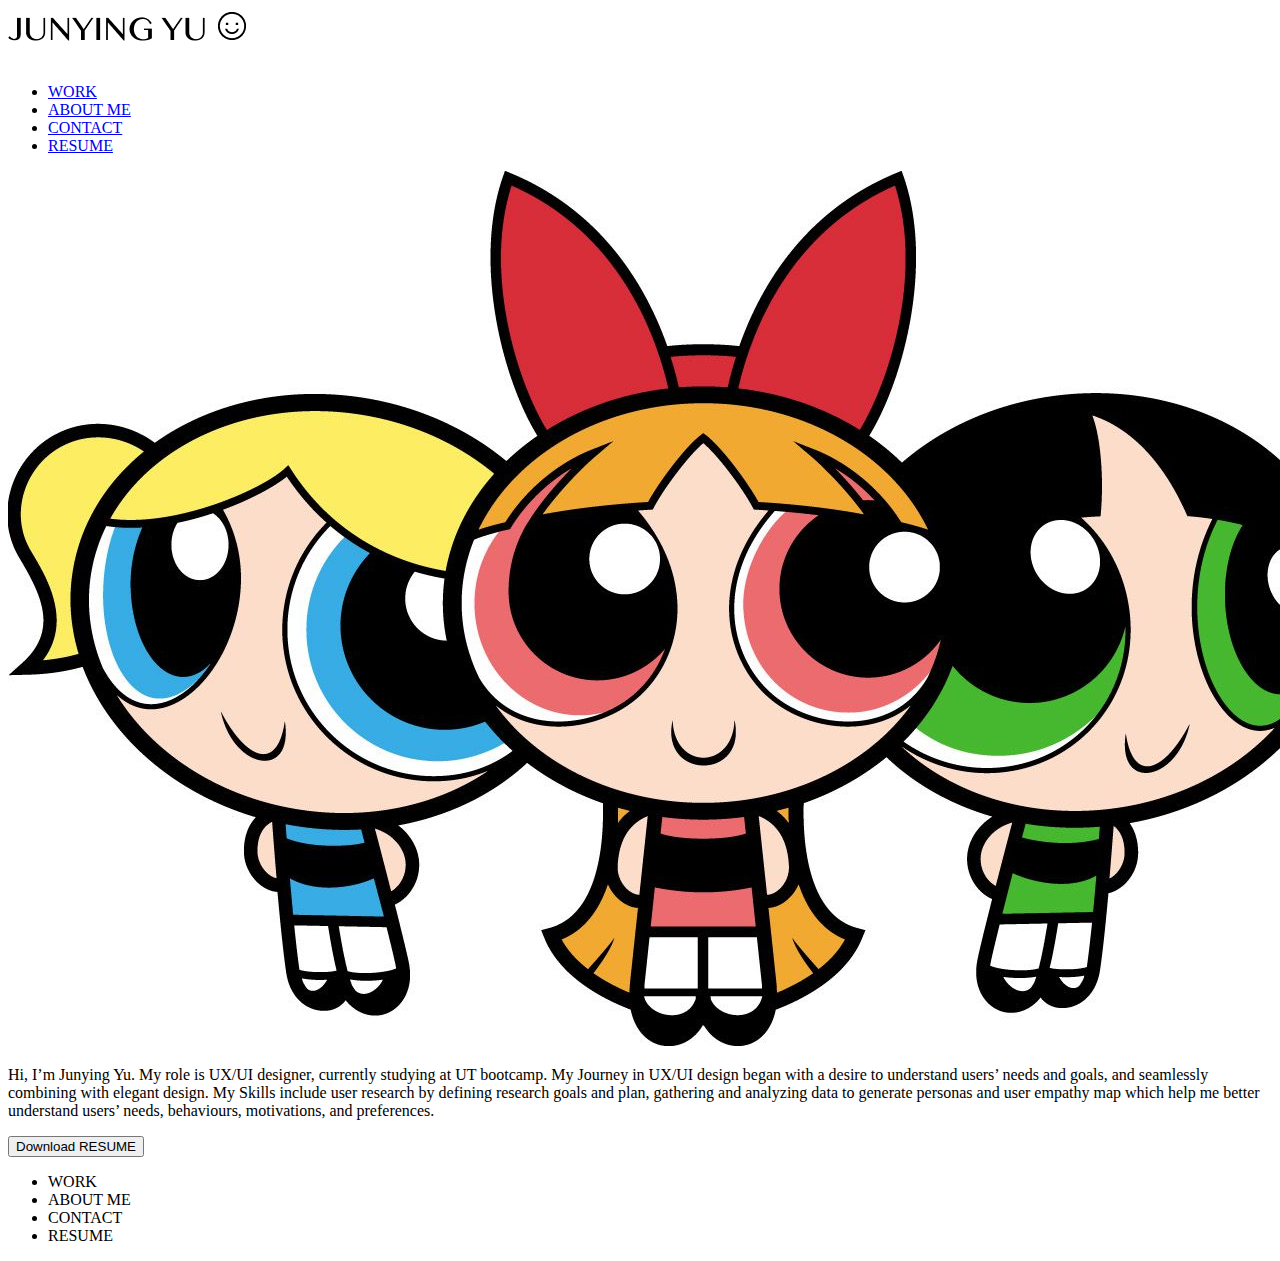
==== index.html @ 0e48167c "index" ====
<!DOCTYPE html>
<html>
    <head>
        <title>Portfolio</title>
  <link href="css/index.css" rel="stylesheet" type="text/css">
    </head>
    <body>
        <header class="navigation">
            <div class="inline-block logo">
                <img src="images/logo.png">
            </div>
            <nav class="inline-block">
                <ul>
                    <li class="inline-block"><a href="#work">WORK</a></li>
                    <li class="inline-block"><a href="#about">ABOUT ME</a></li>
                    <li class="inline-block"><a href="#contact">CONTACT</a></li>
                    <li class="inline-block"><a href="#resume">RESUME</a></li>
                </ul>
            </nav>
        </header>
        <section class="heroImg">
            <div class="content">
                <img src="images/self.jpeg">
                <p>Hi, I’m Junying Yu. My role is UX/UI designer, currently studying at UT bootcamp. My Journey in UX/UI design began with a desire to understand users’ needs and goals, and seamlessly combining with elegant design. 

                    My Skills include user research by defining research goals and plan, gathering and analyzing data to generate personas and user empathy map which help me better understand users’ needs, behaviours, motivations, and preferences.</p>
                    <button>Download RESUME</button>
            </div>
        </section>
        <footer>
            <ul>
                <li class="inline-block">WORK</li>
                <li class="inline-block">ABOUT ME</li>
                <li class="inline-block">CONTACT</li>
                <li class="inline-block">RESUME</li>
            </ul>
        </footer>
    </body>
</html>
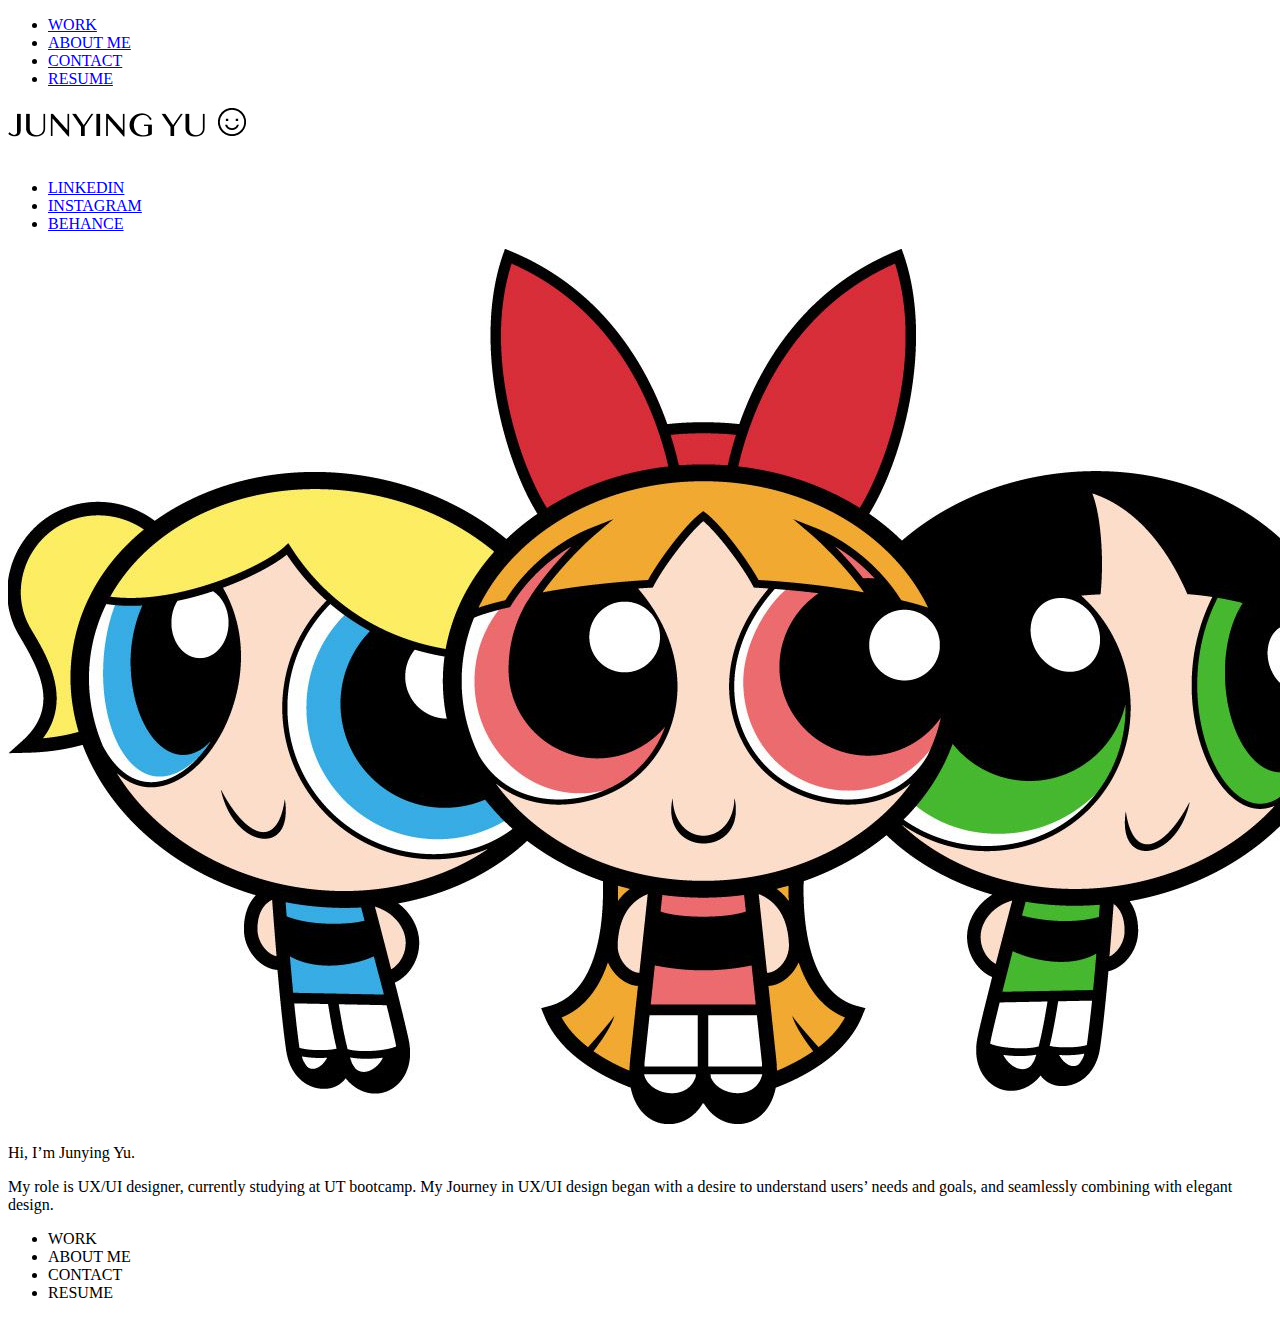
==== commit cc7bb8cf: "update" ====
--- a/index.html
+++ b/index.html
@@ -1,39 +1,54 @@
 <!DOCTYPE html>
 <html>
-    <head>
-        <title>Portfolio</title>
-  <link href="css/index.css" rel="stylesheet" type="text/css">
-    </head>
+<head>
+  <title>Portfolio</title>
+  <link href="https://fonts.googleapis.com/css2?family=Open+Sans&display=swap" rel="stylesheet">
+  <link href="css/index 2.css" rel="stylesheet">
+</head>
     <body>
         <header class="navigation">
+          <div class="row-fluid">
+            <nav class="inline-block">
+              <ul>
+                <li class="inline-block"><a href="#work">WORK</a></li>
+                <li class="inline-block"><a href="#about">ABOUT ME</a></li>
+                <li class="inline-block"><a href="#contact">CONTACT</a></li>
+                <li class="inline-block"><a href="#resume">RESUME</a></li>
+              </ul>
+            </nav>
             <div class="inline-block logo">
                 <img src="images/logo.png">
             </div>
-            <nav class="inline-block">
-                <ul>
-                    <li class="inline-block"><a href="#work">WORK</a></li>
-                    <li class="inline-block"><a href="#about">ABOUT ME</a></li>
-                    <li class="inline-block"><a href="#contact">CONTACT</a></li>
-                    <li class="inline-block"><a href="#resume">RESUME</a></li>
-                </ul>
+            <nav 1 class="inline-block">
+                <ul 1>
+                    <li 1 class="inline-block"><a href="#linkedin">LINKEDIN</a></li>
+                    <li 1 class="inline-block"><a href="#instagram">INSTAGRAM</a></li>
+                    <li 1 class="inline-block"><a href="behance">BEHANCE</a></li>
+                </ul 1>
             </nav>
+           </div>
         </header>
         <section class="heroImg">
-            <div class="content">
+            <div class="pic">
                 <img src="images/self.jpeg">
-                <p>Hi, I’m Junying Yu. My role is UX/UI designer, currently studying at UT bootcamp. My Journey in UX/UI design began with a desire to understand users’ needs and goals, and seamlessly combining with elegant design. 
-
-                    My Skills include user research by defining research goals and plan, gathering and analyzing data to generate personas and user empathy map which help me better understand users’ needs, behaviours, motivations, and preferences.</p>
-                    <button>Download RESUME</button>
             </div>
         </section>
-        <footer>
+        <section class="content">
+            <div class="name">
+                <p>Hi, I’m Junying Yu.</p>
+            </div>
+        </section>
+        <section class="aboutme">
+            <div class="body">
+                <p>My role is UX/UI designer, currently studying at UT bootcamp. My Journey in UX/UI design began with a desire to understand users’ needs and goals, and seamlessly combining with elegant design.</p>
+            </div>
+        </section>
+        <section class="footer">
             <ul>
-                <li class="inline-block">WORK</li>
-                <li class="inline-block">ABOUT ME</li>
-                <li class="inline-block">CONTACT</li>
-                <li class="inline-block">RESUME</li>
+                <li class="inline-block"><a href="#work"></a>WORK</li>
+                <li class="inline-block"><a href="#aboutme"></a>ABOUT ME</li>
+                <li class="inline-block"><a href="#contact"></a>CONTACT</li>
+                <li class="inline-block"><a href="#resume"></a>RESUME</li>
             </ul>
-        </footer>
-    </body>
-</html>+        </section>
+    </body>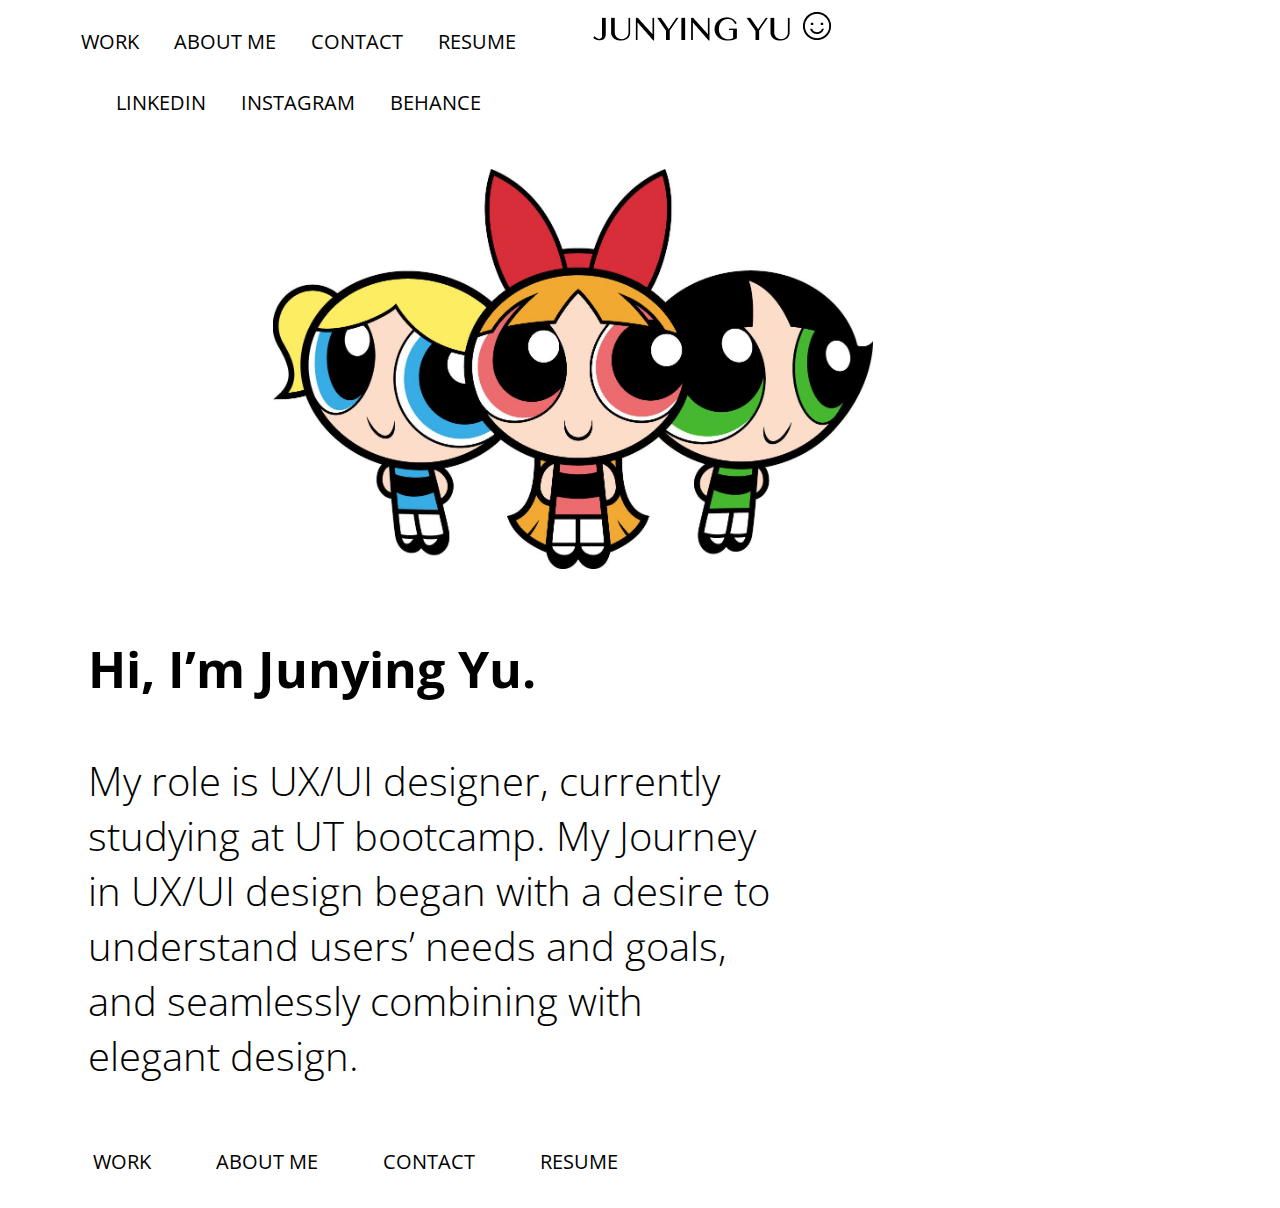
==== commit 22ce8ae9: "Update index.html" ====
--- a/index.html
+++ b/index.html
@@ -3,7 +3,7 @@
 <head>
   <title>Portfolio</title>
   <link href="https://fonts.googleapis.com/css2?family=Open+Sans&display=swap" rel="stylesheet">
-  <link href="css/index 2.css" rel="stylesheet">
+  <link href="CSS/index.css" rel="stylesheet" type="text/css">
 </head>
     <body>
         <header class="navigation">
--- a/CSS/index.css
+++ b/CSS/index.css
@@ -0,0 +1,67 @@
+.inline-block {
+    display:inline-block;
+    vertical-align: top;
+}
+html {
+    font-size: 20px;
+    font-family: 'Open Sans', sans-serif;
+}
+.navigation ul {
+    list-style-type: none;
+    width: 580px;
+    height: 10px;
+    background: white;
+    margin: 1;
+    padding-left: 1%;
+    text-align: center;
+}
+.navigation li{
+    margin-right: 10px;
+}
+.navigation a {
+    text-decoration: none;
+    color: black; 
+    padding: 5px 10px;
+    border-radius: 5px;
+}
+.navigation a:hover {
+    background-color: #d3d3d3;
+}
+.heroImg {
+    display: block;
+    margin: 0 auto;
+    width: 58%;
+    margin-top: 50px;
+    margin-bottom: 60px;
+}
+.heroImg img {
+    width: 600px;
+    height: 400px;
+}
+.content p {
+    font-weight: bolder;
+    font-size: 50px;
+    margin-left: 80px;
+}
+.aboutme p {
+    font-weight: lighter;
+    font-size: 40px;
+    margin-left: 80px;
+    margin-right: 500px;
+}
+.footer {
+    padding: 5px;
+}
+.footer ul {
+    display: inline-block;
+    vertical-align: bottom;
+}
+.footer li {
+    padding: 0 20px;
+}
+.footer a {
+    text-decoration: none;
+    color: black; 
+    padding: 5px 10px;
+    border-radius: 5px;
+}
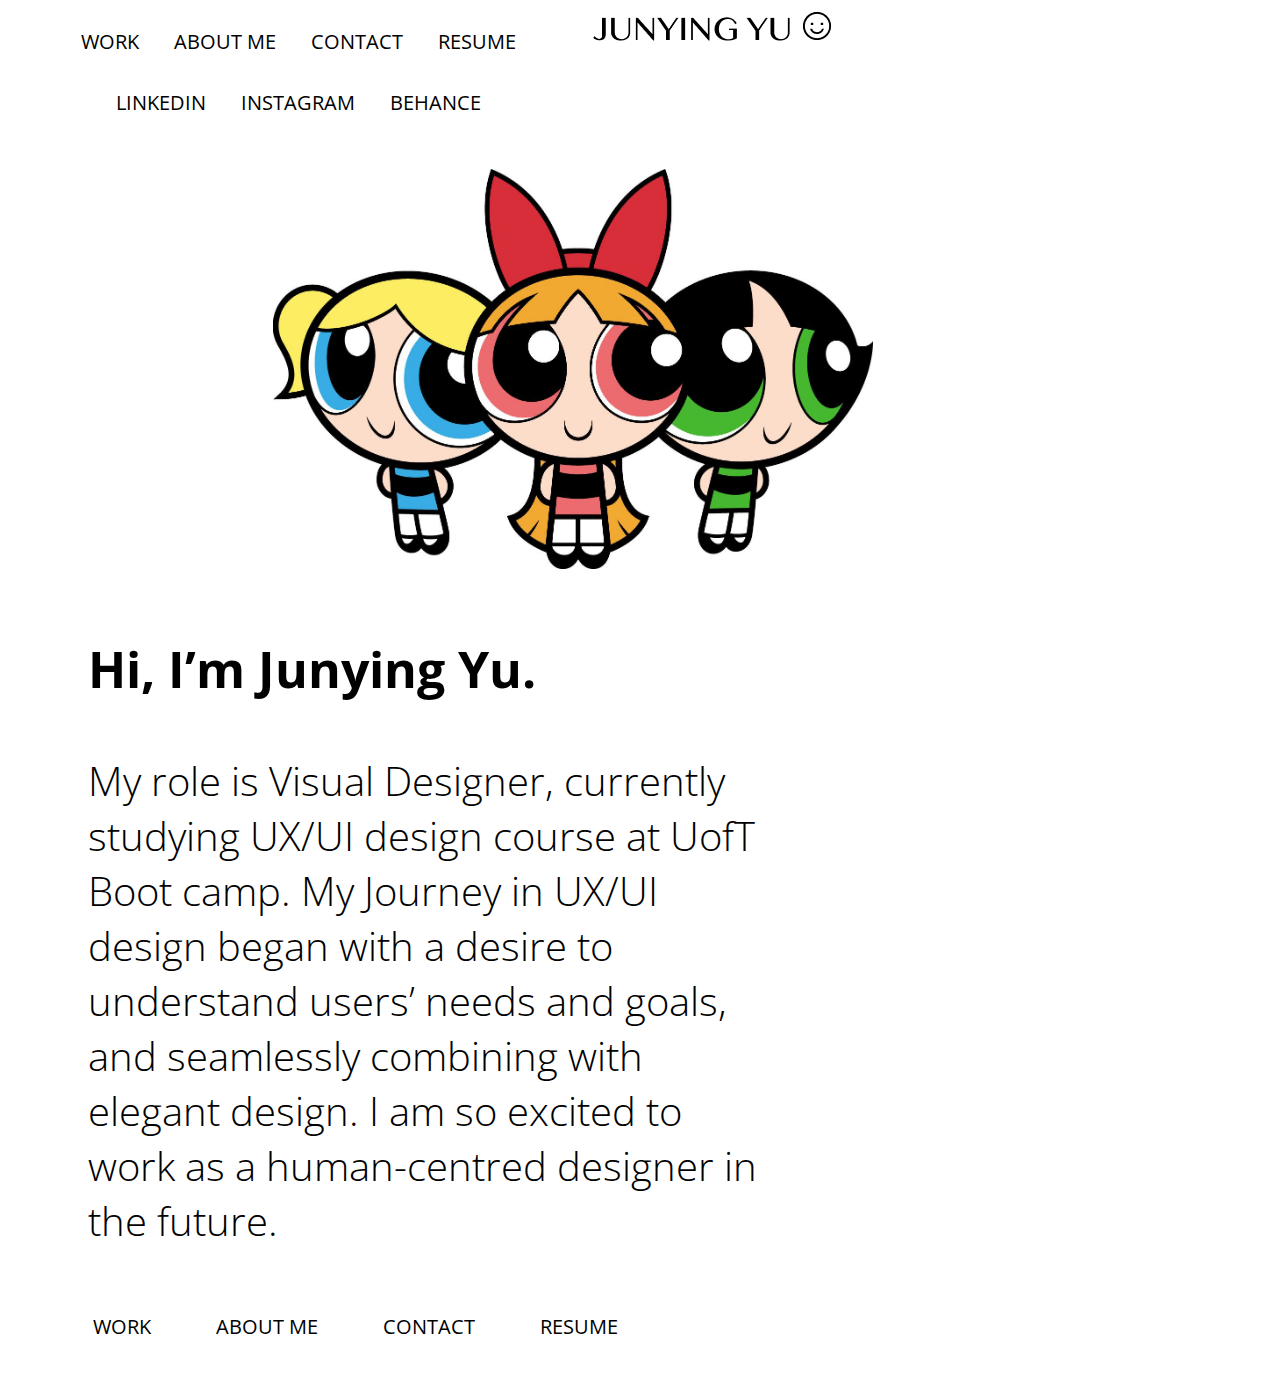
==== commit 8f0b05a9: "Update index.html" ====
--- a/index.html
+++ b/index.html
@@ -40,7 +40,7 @@
         </section>
         <section class="aboutme">
             <div class="body">
-                <p>My role is UX/UI designer, currently studying at UT bootcamp. My Journey in UX/UI design began with a desire to understand users’ needs and goals, and seamlessly combining with elegant design.</p>
+                <p>My role is Visual Designer, currently studying UX/UI design course at UofT Boot camp. My Journey in UX/UI design began with a desire to understand users’ needs and goals, and seamlessly combining with elegant design. I am so excited to work as a human-centred designer in the future. </p>
             </div>
         </section>
         <section class="footer">
